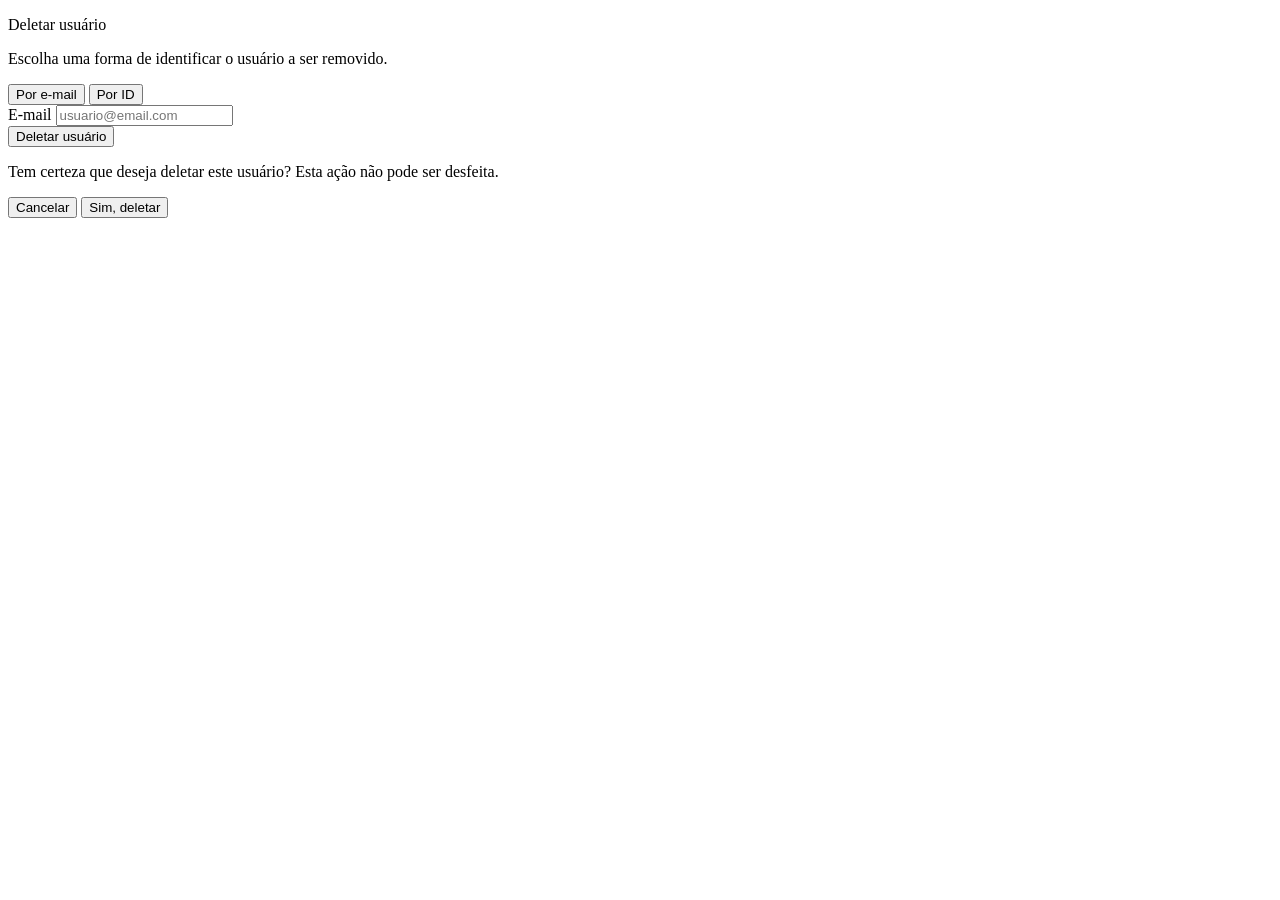
==== delete.html @ 0f115170 "add da página visual do delete" ====
<!DOCTYPE html>
<html lang="pt-BR">
<head>
  <meta charset="UTF-8" />
  <meta name="viewport" content="width=device-width, initial-scale=1.0" />
  <title>Deletar Usuário</title>
 <link rel="stylesheet" href="css/delete.css">
</head>
<body>
  <div class="wrap">

    <div class="card" id="main-form">
      <p class="page-title">Deletar usuário</p>
      <p class="page-sub">Escolha uma forma de identificar o usuário a ser removido.</p>

      <div class="tabs">
        <button class="tab active" onclick="setTab('email', this)">Por e-mail</button>
        <button class="tab" onclick="setTab('id', this)">Por ID</button>
      </div>

      <div id="tab-email">
        <div class="field">
          <label for="inp-email">E-mail</label>
          <input type="email" id="inp-email" placeholder="usuario@email.com" />
        </div>
      </div>

      <div id="tab-id" style="display:none">
        <div class="field">
          <label for="inp-id">ID do usuário</label>
          <input type="number" id="inp-id" placeholder="Ex: 42" min="1" />
        </div>
      </div>

      <button class="btn-delete" onclick="pedirConfirmacao()">Deletar usuário</button>
      <div class="feedback" id="feedback"></div>
    </div>

    <div class="confirm-overlay" id="confirm-overlay">
      <div class="confirm-box">
        <p id="confirm-msg">Tem certeza que deseja deletar este usuário? Esta ação não pode ser desfeita.</p>
        <div class="confirm-actions">
          <button class="btn-cancel" onclick="fecharConfirm()">Cancelar</button>
          <button class="btn-confirm" onclick="executarDelete()">Sim, deletar</button>
        </div>
      </div>
    </div>

  </div>

  <script src="js/delete.js"></script>
</body>
</html>
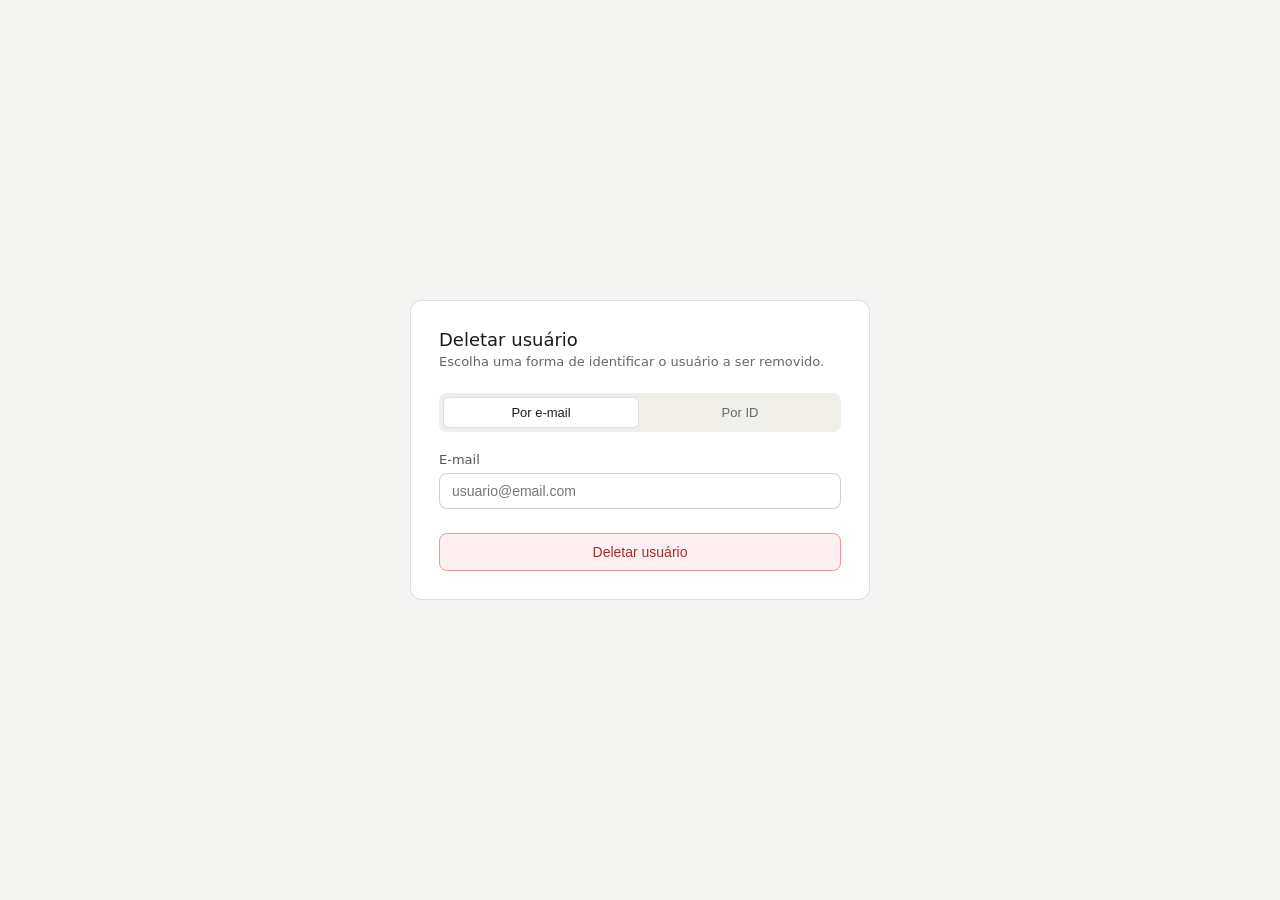
==== commit 15766141: "Update delete.html" ====
--- a/delete.html
+++ b/delete.html
@@ -50,4 +50,4 @@
 
   <script src="js/delete.js"></script>
 </body>
-</html>+</html>
--- a/css/delete.css
+++ b/css/delete.css
@@ -0,0 +1,163 @@
+ *, *::before, *::after { box-sizing: border-box; margin: 0; padding: 0; }
+
+    body {
+      font-family: system-ui, -apple-system, sans-serif;
+      background: #f4f4f2;
+      color: #1a1a18;
+      min-height: 100vh;
+      display: flex;
+      align-items: center;
+      justify-content: center;
+      padding: 1.5rem;
+    }
+
+    .wrap { width: 100%; max-width: 460px; }
+
+    .card {
+      background: #fff;
+      border: 0.5px solid rgba(0,0,0,0.12);
+      border-radius: 12px;
+      padding: 1.75rem;
+    }
+
+    .page-title { font-size: 18px; font-weight: 500; margin-bottom: 4px; }
+    .page-sub { font-size: 13px; color: #666; margin-bottom: 1.5rem; }
+
+    .tabs {
+      display: flex;
+      gap: 4px;
+      background: #f0efea;
+      border-radius: 8px;
+      padding: 4px;
+      margin-bottom: 1.25rem;
+    }
+
+    .tab {
+      flex: 1;
+      padding: 7px;
+      border: none;
+      background: transparent;
+      border-radius: 6px;
+      font-size: 13px;
+      color: #666;
+      cursor: pointer;
+      transition: all 0.15s;
+    }
+
+    .tab.active {
+      background: #fff;
+      color: #1a1a18;
+      font-weight: 500;
+      border: 0.5px solid rgba(0,0,0,0.12);
+    }
+
+    .field { margin-bottom: 1rem; }
+
+    .field label {
+      display: block;
+      font-size: 13px;
+      color: #555;
+      margin-bottom: 6px;
+    }
+
+    .field input {
+      width: 100%;
+      padding: 9px 12px;
+      font-size: 14px;
+      border: 0.5px solid rgba(0,0,0,0.18);
+      border-radius: 8px;
+      outline: none;
+      background: #fff;
+      color: #1a1a18;
+      transition: border-color 0.15s;
+    }
+
+    .field input:focus { border-color: rgba(0,0,0,0.4); }
+
+    .btn-delete {
+      width: 100%;
+      margin-top: 0.5rem;
+      padding: 10px;
+      background: #fef0f0;
+      color: #a32d2d;
+      border: 0.5px solid #f09595;
+      border-radius: 8px;
+      font-size: 14px;
+      font-weight: 500;
+      cursor: pointer;
+      transition: opacity 0.15s;
+    }
+
+    .btn-delete:hover { opacity: 0.8; }
+
+    .feedback {
+      margin-top: 1rem;
+      padding: 10px 12px;
+      border-radius: 8px;
+      font-size: 13px;
+      display: none;
+    }
+
+    .feedback.ok {
+      display: block;
+      background: #eaf3de;
+      color: #3b6d11;
+      border: 0.5px solid #97c459;
+    }
+
+    .feedback.err {
+      display: block;
+      background: #fef0f0;
+      color: #a32d2d;
+      border: 0.5px solid #f09595;
+    }
+
+    .confirm-overlay {
+      display: none;
+      min-height: 200px;
+      align-items: center;
+      justify-content: center;
+      background: rgba(0,0,0,0.45);
+      border-radius: 12px;
+      padding: 1rem;
+    }
+
+    .confirm-overlay.show { display: flex; }
+
+    .confirm-box {
+      background: #fff;
+      border: 0.5px solid rgba(0,0,0,0.12);
+      border-radius: 12px;
+      padding: 1.25rem;
+      max-width: 300px;
+      width: 100%;
+      text-align: center;
+    }
+
+    .confirm-box p { font-size: 14px; color: #1a1a18; margin-bottom: 1rem; line-height: 1.5; }
+
+    .confirm-actions { display: flex; gap: 8px; }
+
+    .confirm-actions button {
+      flex: 1;
+      padding: 8px;
+      border-radius: 8px;
+      font-size: 13px;
+      font-weight: 500;
+      cursor: pointer;
+      transition: opacity 0.15s;
+    }
+
+    .confirm-actions button:hover { opacity: 0.8; }
+
+    .btn-cancel {
+      background: #f0efea;
+      color: #555;
+      border: 0.5px solid rgba(0,0,0,0.12);
+    }
+
+    .btn-confirm {
+      background: #fef0f0;
+      color: #a32d2d;
+      border: 0.5px solid #f09595;
+    }
